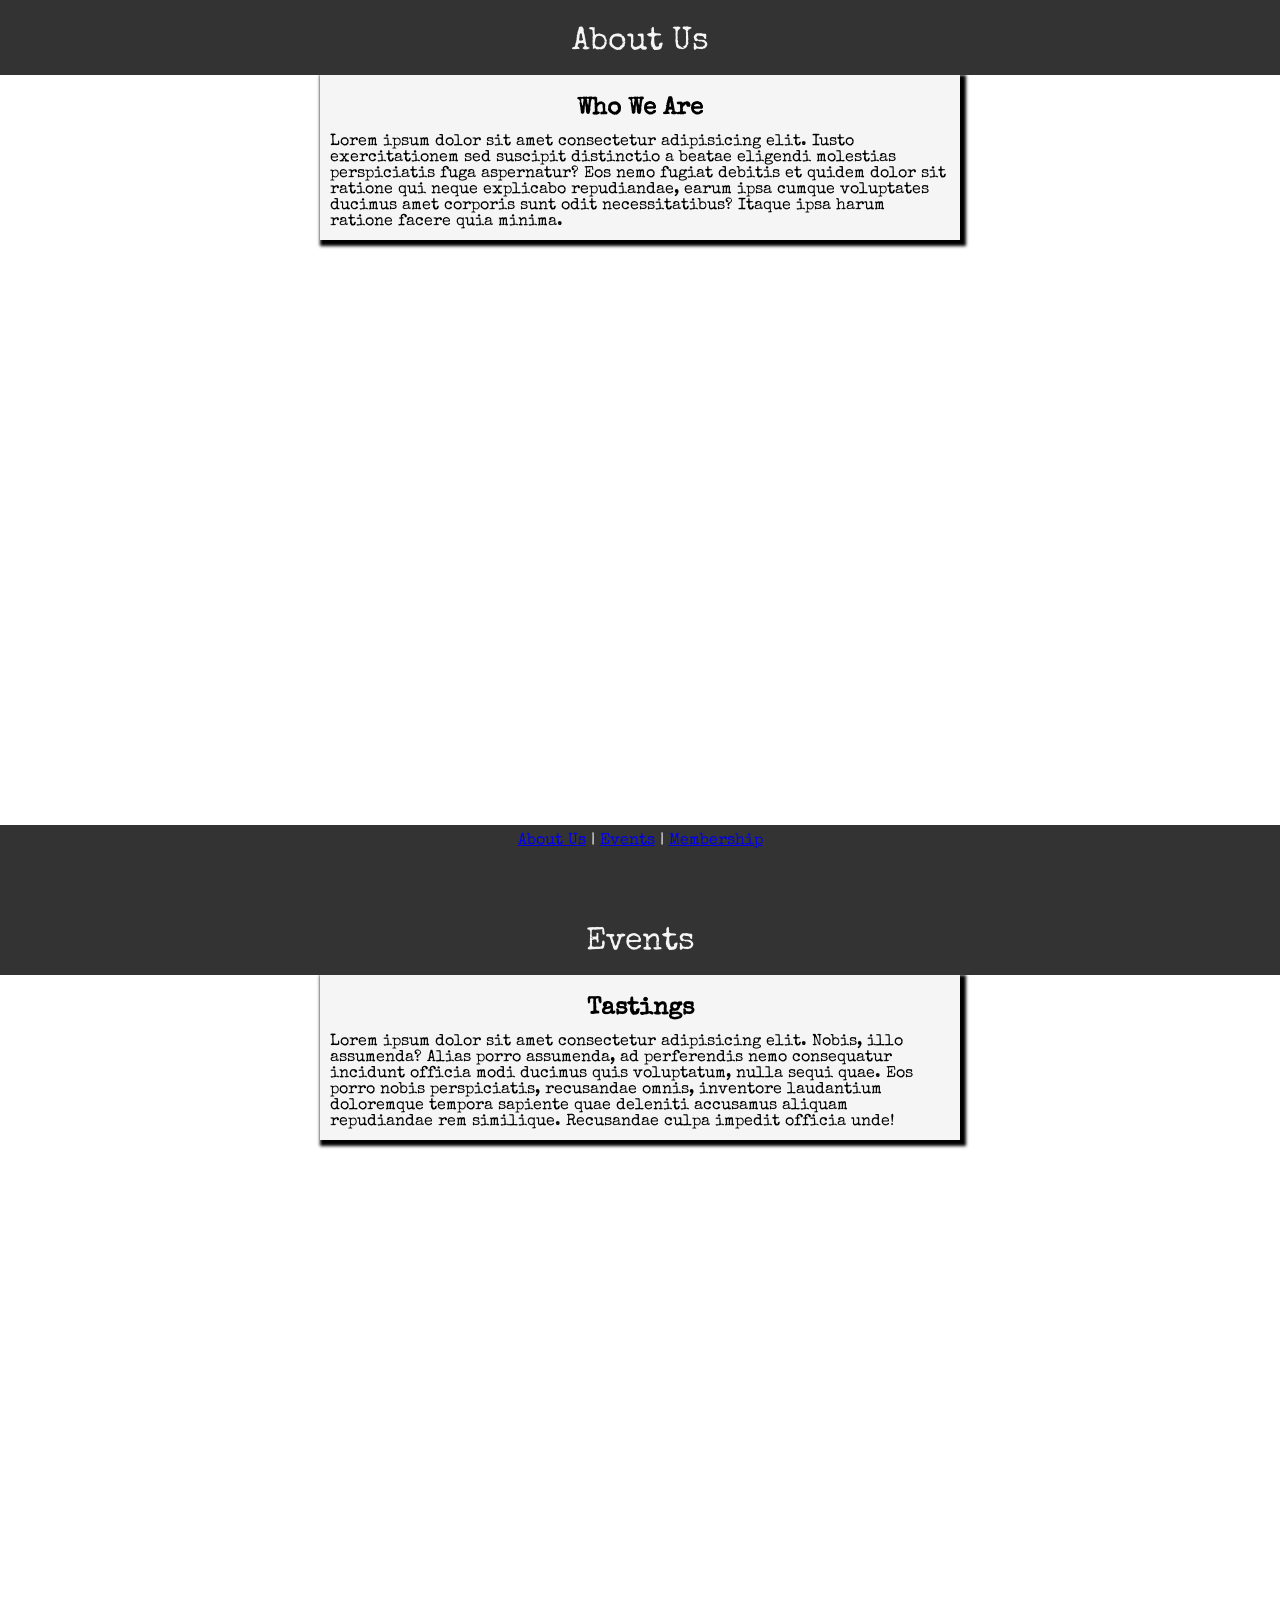
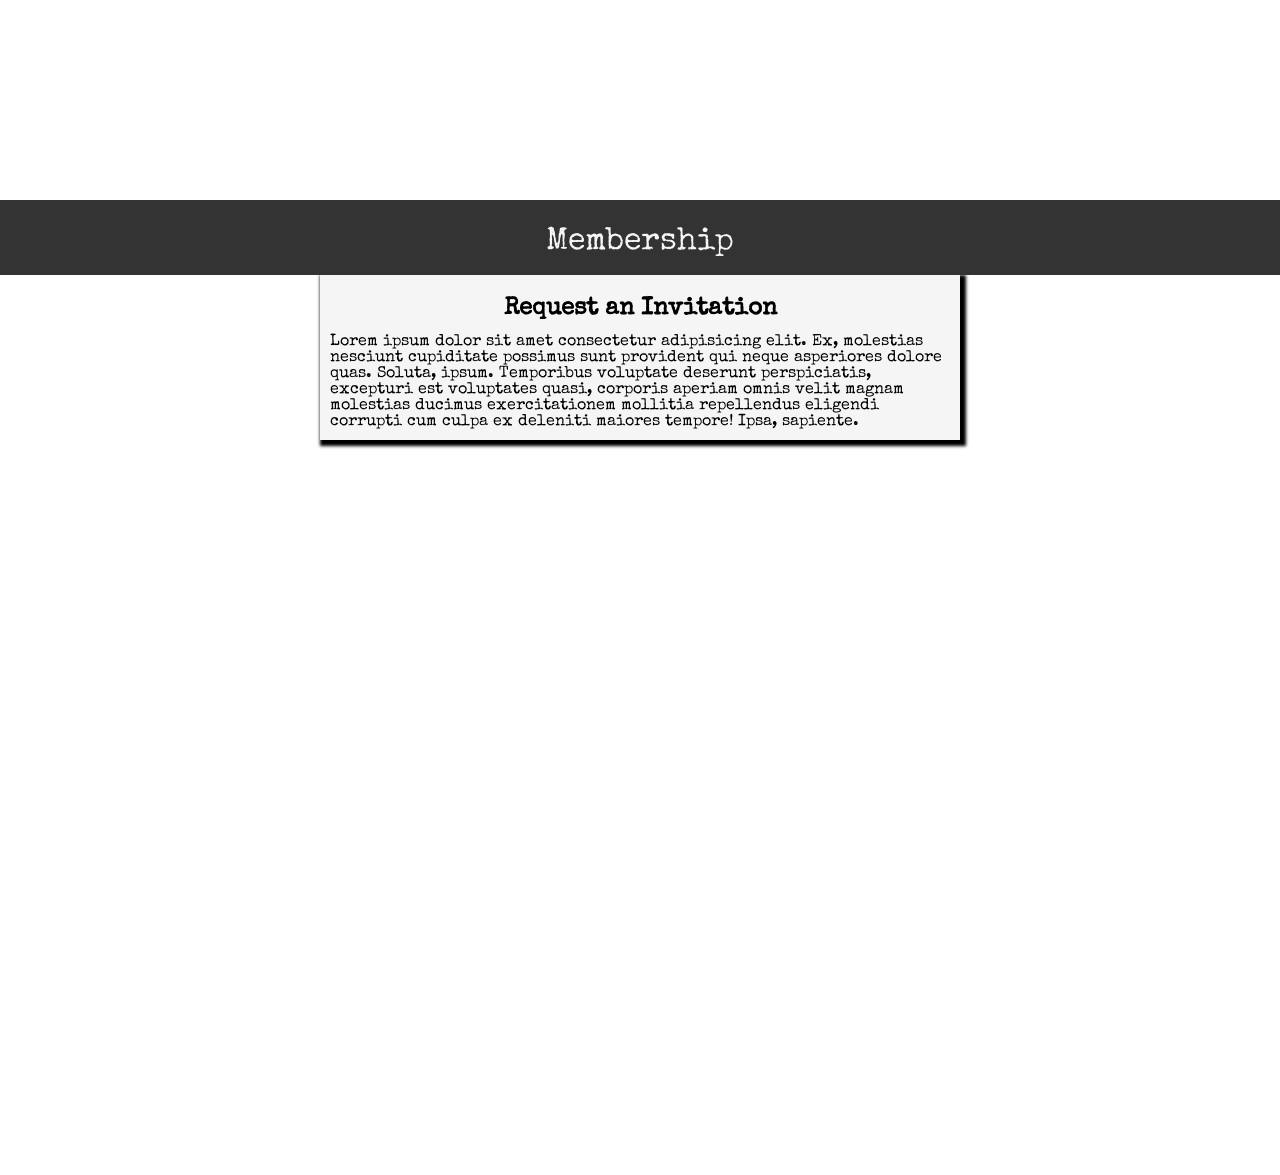
==== index.html @ 7f15e494 "init" ====
<!DOCTYPE html>
<html lang="en">
  <head>
    <meta charset="UTF-8" />
    <meta http-equiv="X-UA-Compatible" content="IE=edge" />
    <meta name="viewport" content="width=device-width, initial-scale=1.0" />
    <link rel="stylesheet" href="css/style.css" />
    <title>Document</title>
  </head>

  <body>
<body>
  <div style="background-image: url(/images/tasting.jpg); 
  background-size: cover; height:100%; background-position: center; position: fixed; width: 100%; z-index: -1;">
  </div>     
    <section id="one">
        <header class="page">About Us</header>
        <div class="content">
        <h2>Who We Are</h2>
        <p>Lorem ipsum dolor sit amet consectetur adipisicing elit. Iusto exercitationem sed suscipit distinctio a beatae eligendi molestias perspiciatis fuga aspernatur? Eos nemo fugiat debitis et quidem dolor sit ratione qui neque explicabo repudiandae, earum ipsa cumque voluptates ducimus amet corporis sunt odit necessitatibus? Itaque ipsa harum ratione facere quia minima.</p>
        </div>
      </section>
    <section id="two">
      <header class="page">Events</header>
      <div class="content">
      <h2>Tastings</h2>
      <p>Lorem ipsum dolor sit amet consectetur adipisicing elit. Nobis, illo assumenda? Alias porro assumenda, ad perferendis nemo consequatur incidunt officia modi ducimus quis voluptatum, nulla sequi quae. Eos porro nobis perspiciatis, recusandae omnis, inventore laudantium doloremque tempora sapiente quae deleniti accusamus aliquam repudiandae rem similique. Recusandae culpa impedit officia unde!</p>
      </div>
    </section>
    <section id="three">
      <header class="page">Membership</header>
      <div class="content">
      <h2>Request an Invitation</h2>
      <p>Lorem ipsum dolor sit amet consectetur adipisicing elit. Ex, molestias nesciunt cupiditate possimus sunt provident qui neque asperiores dolore quas. Soluta, ipsum. Temporibus voluptate deserunt perspiciatis, excepturi est voluptates quasi, corporis aperiam omnis velit magnam molestias ducimus exercitationem mollitia repellendus eligendi corrupti cum culpa ex deleniti maiores tempore! Ipsa, sapiente.</p>
      </div>
    </section>
    <footer>
      <a href="#one">About Us</a> | <a href="#two">Events</a> |
      <a href="#three">Membership</a>
    </footer>
  <!-- Code injected by live-server -->
<script type="text/javascript">
	// <![CDATA[  <-- For SVG support
	if ('WebSocket' in window) {
		(function () {
			function refreshCSS() {
				var sheets = [].slice.call(document.getElementsByTagName("link"));
				var head = document.getElementsByTagName("head")[0];
				for (var i = 0; i < sheets.length; ++i) {
					var elem = sheets[i];
					var parent = elem.parentElement || head;
					parent.removeChild(elem);
					var rel = elem.rel;
					if (elem.href && typeof rel != "string" || rel.length == 0 || rel.toLowerCase() == "stylesheet") {
						var url = elem.href.replace(/(&|\?)_cacheOverride=\d+/, '');
						elem.href = url + (url.indexOf('?') >= 0 ? '&' : '?') + '_cacheOverride=' + (new Date().valueOf());
					}
					parent.appendChild(elem);
				}
			}
			var protocol = window.location.protocol === 'http:' ? 'ws://' : 'wss://';
			var address = protocol + window.location.host + window.location.pathname + '/ws';
			var socket = new WebSocket(address);
			socket.onmessage = function (msg) {
				if (msg.data == 'reload') window.location.reload();
				else if (msg.data == 'refreshcss') refreshCSS();
			};
			if (sessionStorage && !sessionStorage.getItem('IsThisFirstTime_Log_From_LiveServer')) {
				console.log('Live reload enabled.');
				sessionStorage.setItem('IsThisFirstTime_Log_From_LiveServer', true);
			}
		})();
	}
	else {
		console.error('Upgrade your browser. This Browser is NOT supported WebSocket for Live-Reloading.');
	}
	// ]]>
</script></body>
</html>
---- css/style.css ----
@import url("https://fonts.googleapis.com/css2?family=Special+Elite&display=swap");

* {
  margin: 0;
  padding: 0;
  box-sizing: border-box;
}

body {
  font-family: "Special Elite", serif;
  min-height: 200vh;
}

.page {
  background-color: #333;
  color: whitesmoke;
}

.content {
  margin: auto;
  background-color: whitesmoke;
  box-shadow: 3px 3px 3px 3px;
  width: 50%;
  padding: 10px;
}

section {
  height: 100vh;
}

header,
footer {
  color: #fff;
  text-align: center;
  height: 75px;
  padding: 0.5rem;
}

header {
  text-align: center;
  padding: 2%;
  position: sticky;
  top: 0;
  font-size: 2rem;
}

footer {
  background-color: #333;
  position: sticky;
  bottom: 0;
  font-size: 1rem;
  color: whitesmoke;
}

a:visited {
  color: #fff;
}

h2 {
  text-align: center;
  padding: 2%;
}

html {
  scroll-behavior: smooth;
}
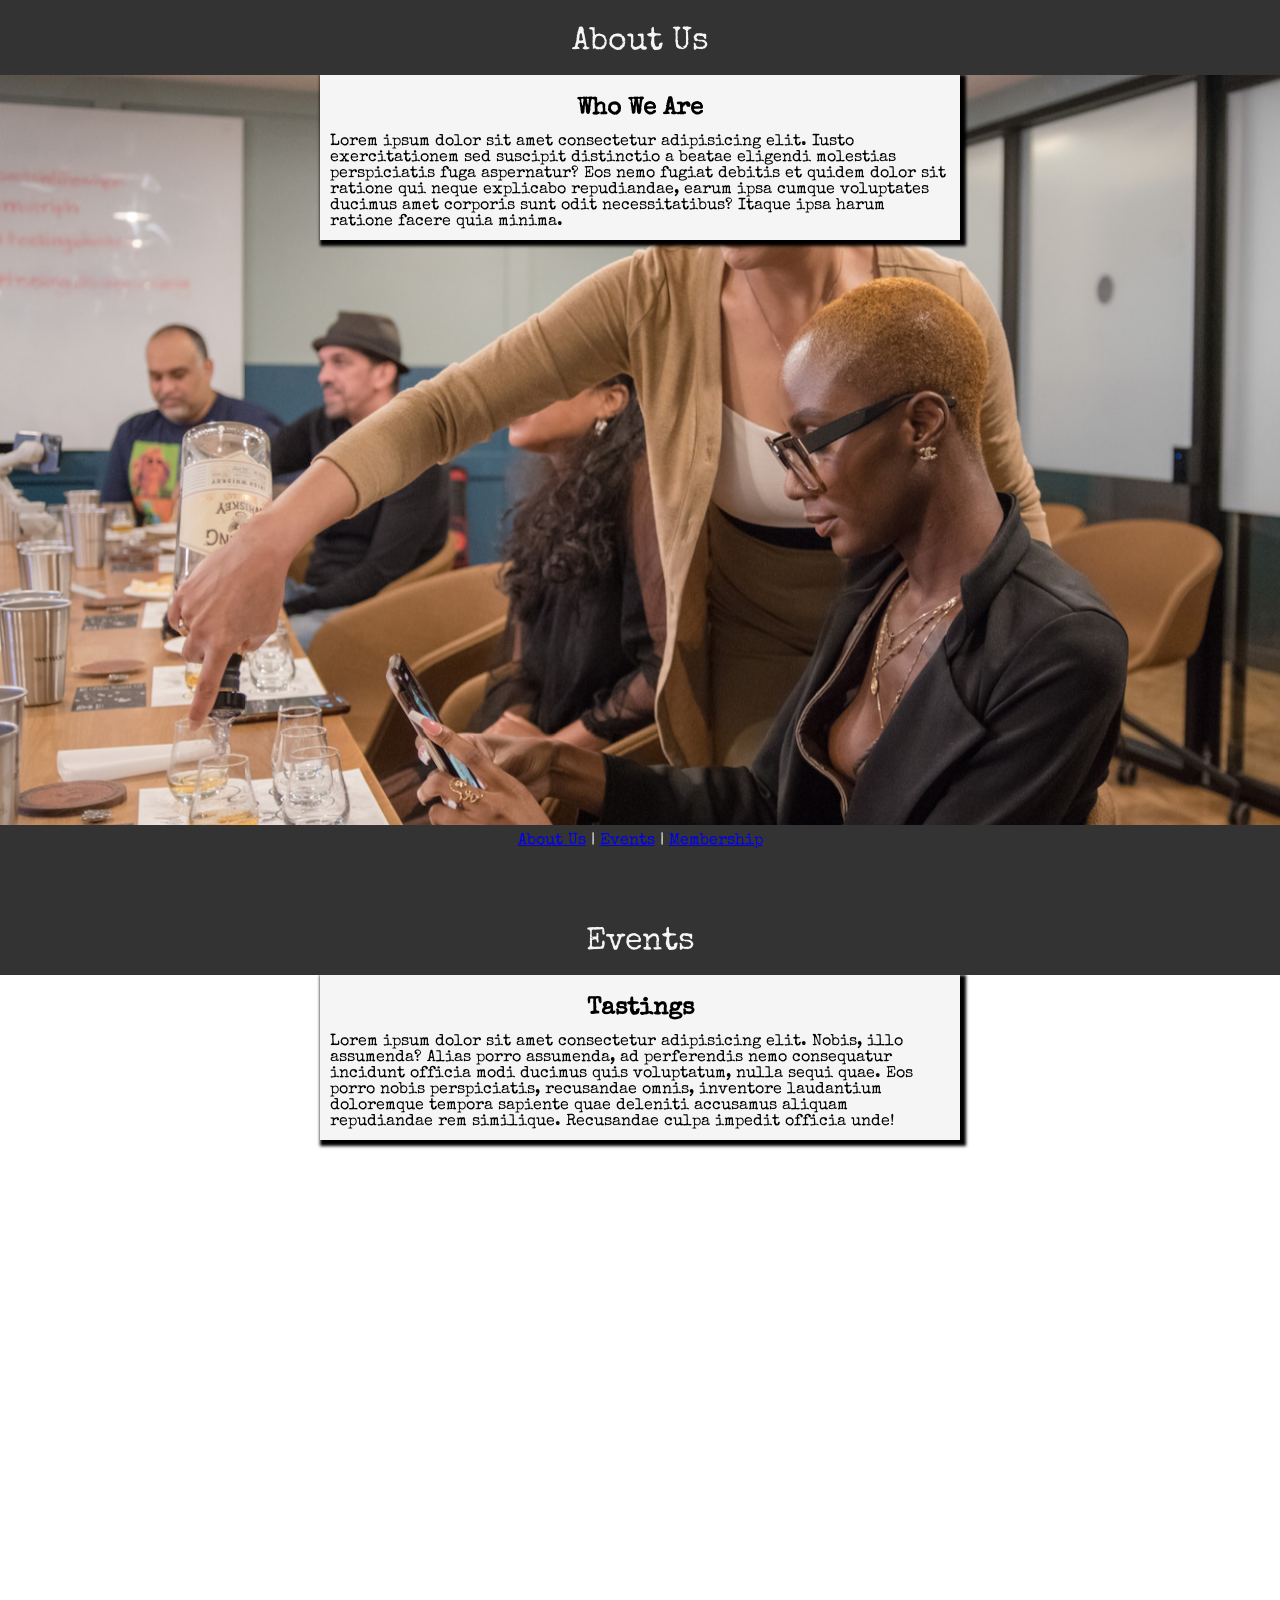
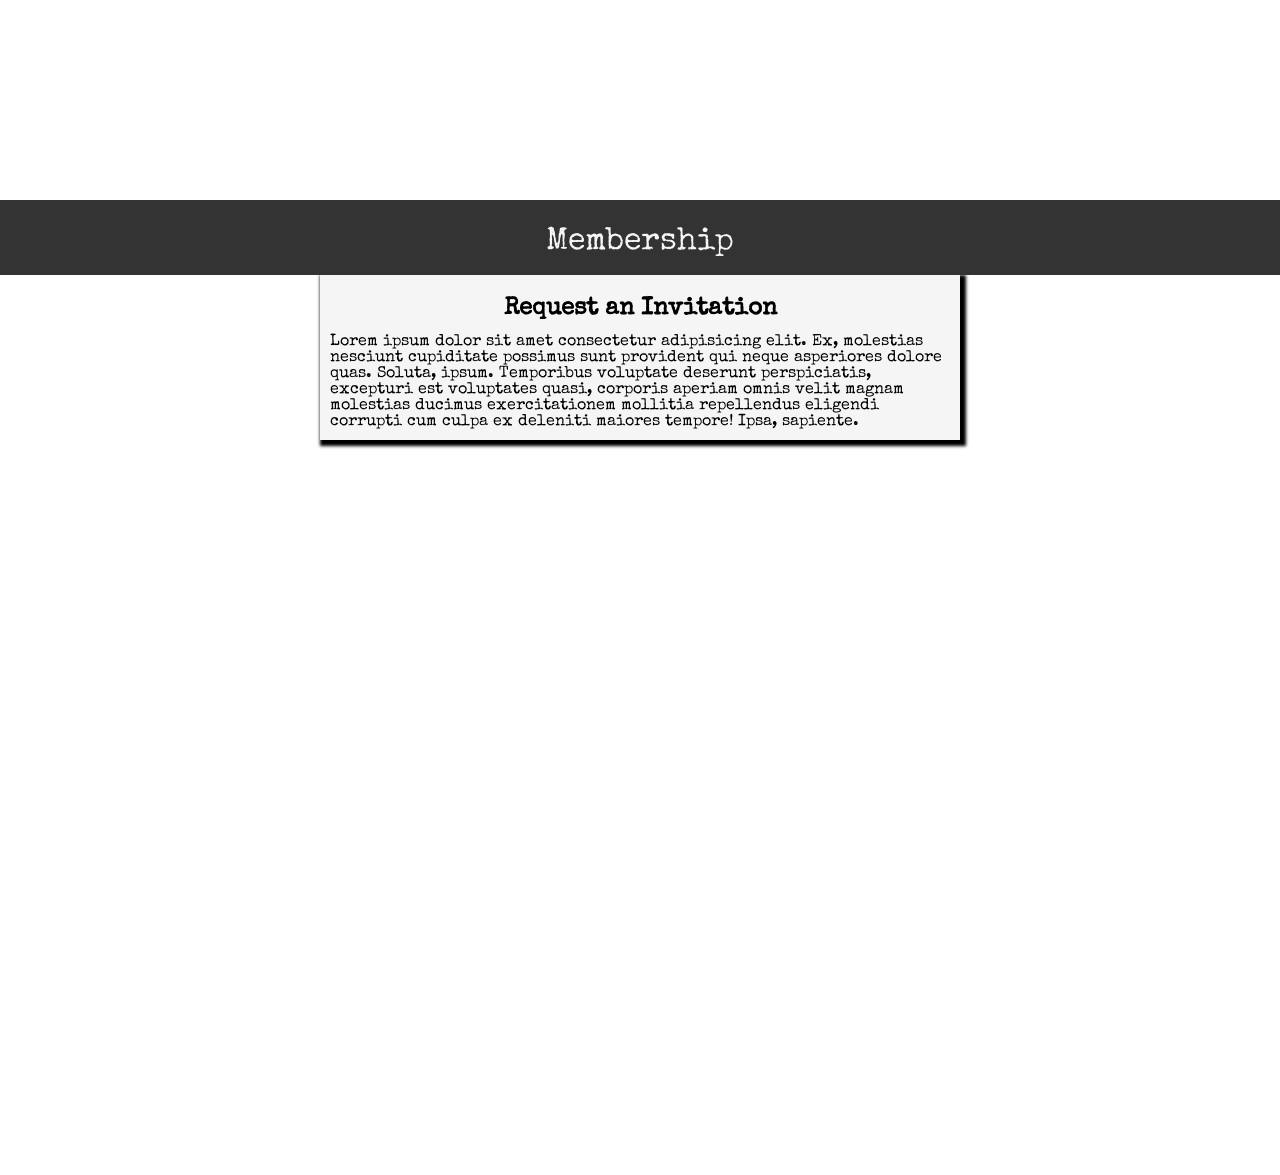
==== commit 5d9d6ecf: "Update index.html" ====
--- a/index.html
+++ b/index.html
@@ -10,7 +10,7 @@
 
   <body>
 <body>
-  <div style="background-image: url(/images/tasting.jpg); 
+  <div style="background-image: url(../images/tasting.jpg); 
   background-size: cover; height:100%; background-position: center; position: fixed; width: 100%; z-index: -1;">
   </div>     
     <section id="one">
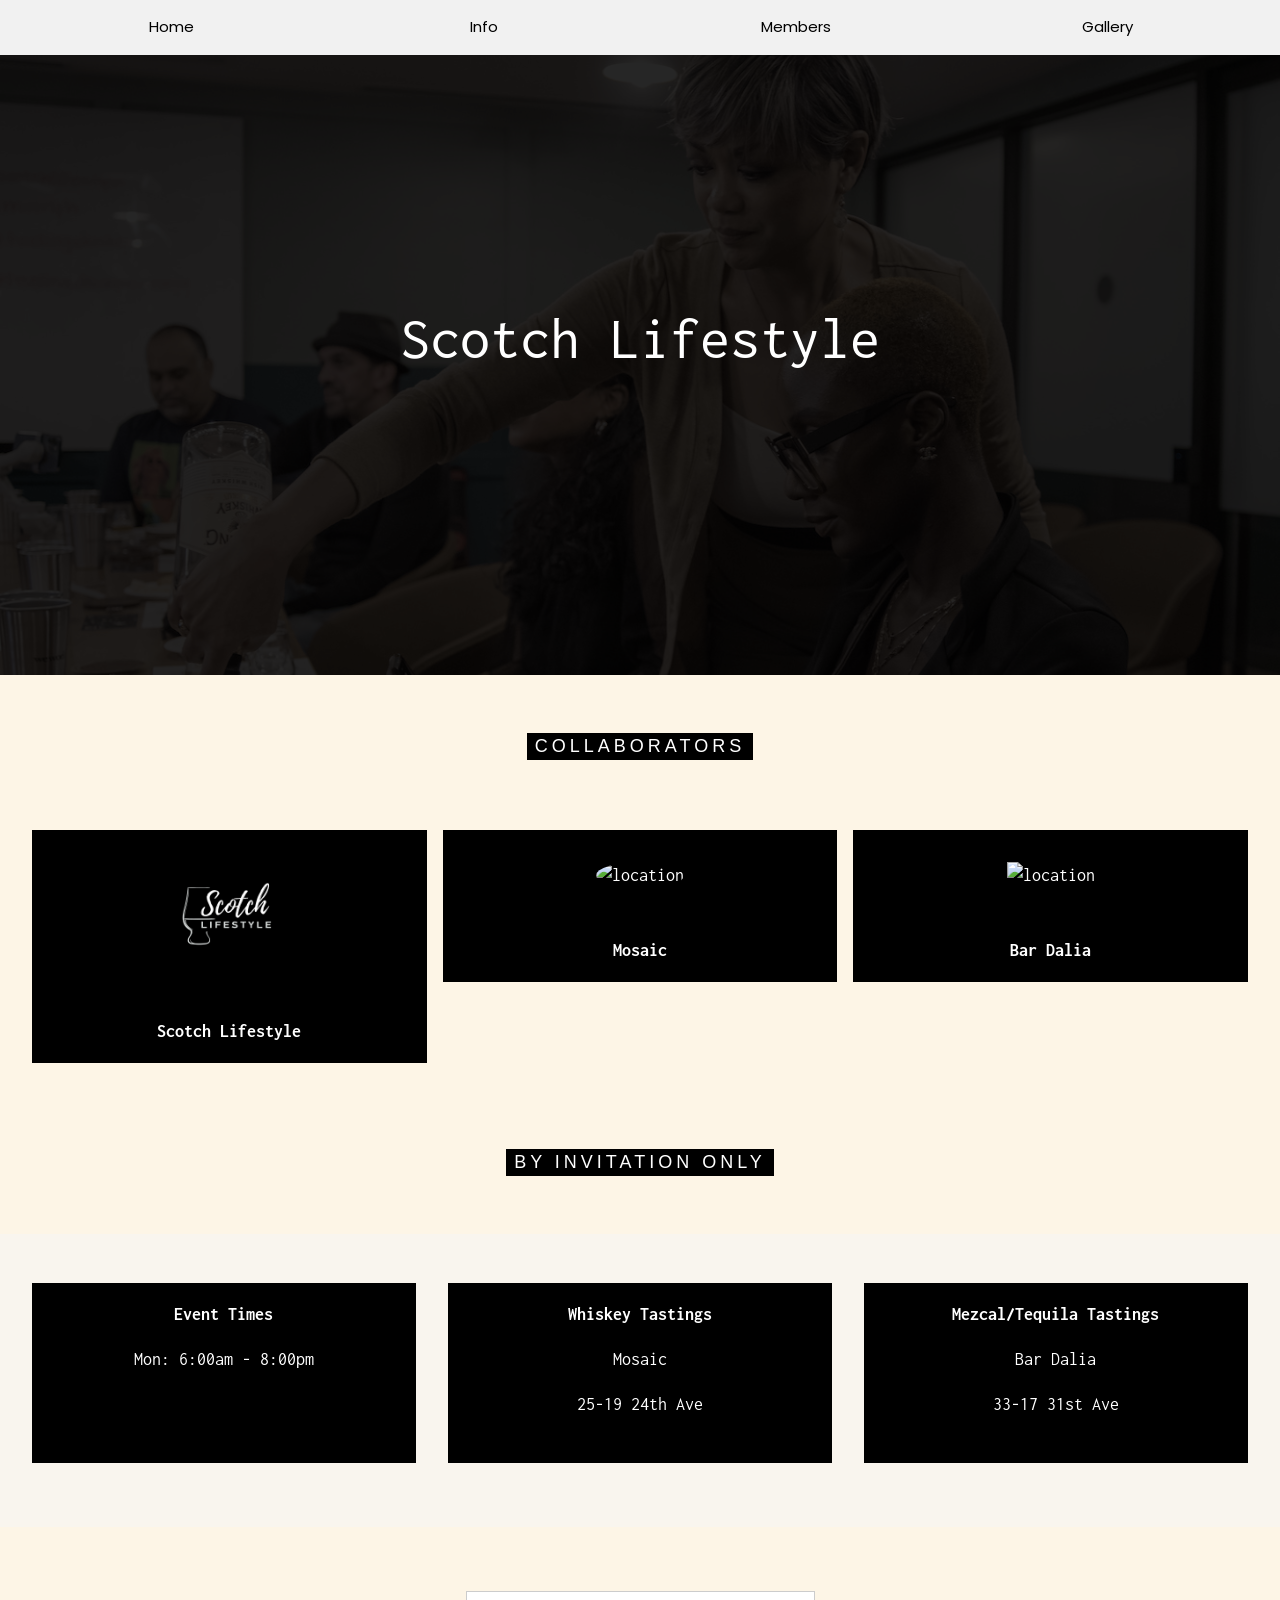
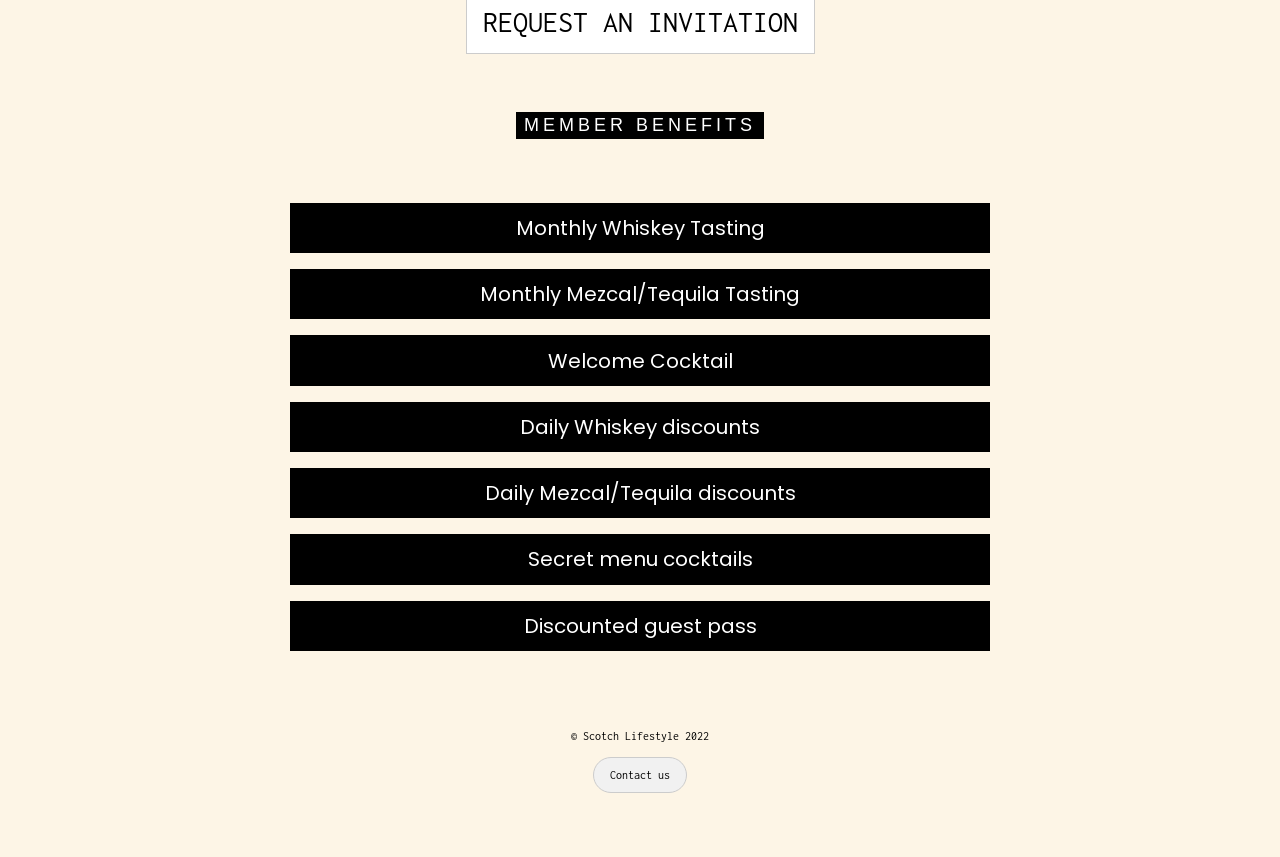
==== commit 35e546f4: "init" ====
--- a/index.html
+++ b/index.html
@@ -1,79 +1,151 @@
 <!DOCTYPE html>
-<html lang="en">
-  <head>
-    <meta charset="UTF-8" />
-    <meta http-equiv="X-UA-Compatible" content="IE=edge" />
-    <meta name="viewport" content="width=device-width, initial-scale=1.0" />
-    <link rel="stylesheet" href="css/style.css" />
-    <title>Document</title>
-  </head>
+<html>
+    <head>
+        <title>Scotch Lifestyle</title>
+        <meta charset="UTF-8">
+        <meta name="viewport" content="width=device-width, initial-scale=1">
+        <link rel="stylesheet" href="https://www.w3schools.com/w3css/4/w3.css">
+        <!-- Custom Css -->
+        <link rel="stylesheet" href="./styles.css">
 
-  <body>
-<body>
-  <div style="background-image: url(../images/tasting.jpg); 
-  background-size: cover; height:100%; background-position: center; position: fixed; width: 100%; z-index: -1;">
-  </div>     
-    <section id="one">
-        <header class="page">About Us</header>
-        <div class="content">
-        <h2>Who We Are</h2>
-        <p>Lorem ipsum dolor sit amet consectetur adipisicing elit. Iusto exercitationem sed suscipit distinctio a beatae eligendi molestias perspiciatis fuga aspernatur? Eos nemo fugiat debitis et quidem dolor sit ratione qui neque explicabo repudiandae, earum ipsa cumque voluptates ducimus amet corporis sunt odit necessitatibus? Itaque ipsa harum ratione facere quia minima.</p>
+        <!-- Font Families -->
+        <link rel="stylesheet" href="https://fonts.googleapis.com/css?family=Inconsolata">
+        <link rel="stylesheet" href="https://fonts.googleapis.com/css?family=Poppins">
+        <link rel="stylesheet" href="https://use.fontawesome.com/releases/v5.15.4/css/all.css"
+            integrity="sha384-DyZ88mC6Up2uqS4h/KRgHuoeGwBcD4Ng9SiP4dIRy0EXTlnuz47vAwmeGwVChigm" crossorigin="anonymous">
+
+    </head>
+<body class="w3-sand">
+
+    <!-- Navbar Section -->
+    <div class="w3-top">
+        <div class="w3-row w3-padding w3-light-gray">
+            <div class="w3-col s3">
+                
+            </div>
+            <div class="w3-col s3">
+                <a href="#home" class="w3-button w3-b w3-block">Home</a>
+            </div>
+            <div class="w3-col s3">
+                <a href="#hour-section" class="w3-button w3-b w3-block">Info</a>
+            </div>
+            <div class="w3-col s3">
+                <a href="#price-section" class="w3-button w3-b w3-block">Members</a>
+            </div>
+            <div class="w3-col s3">
+                <a href="https://www.instagram.com/scotchlifestyle" class="w3-button w3-b w3-block">Gallery</a>
+            </div>
         </div>
-      </section>
-    <section id="two">
-      <header class="page">Events</header>
-      <div class="content">
-      <h2>Tastings</h2>
-      <p>Lorem ipsum dolor sit amet consectetur adipisicing elit. Nobis, illo assumenda? Alias porro assumenda, ad perferendis nemo consequatur incidunt officia modi ducimus quis voluptatum, nulla sequi quae. Eos porro nobis perspiciatis, recusandae omnis, inventore laudantium doloremque tempora sapiente quae deleniti accusamus aliquam repudiandae rem similique. Recusandae culpa impedit officia unde!</p>
-      </div>
-    </section>
-    <section id="three">
-      <header class="page">Membership</header>
-      <div class="content">
-      <h2>Request an Invitation</h2>
-      <p>Lorem ipsum dolor sit amet consectetur adipisicing elit. Ex, molestias nesciunt cupiditate possimus sunt provident qui neque asperiores dolore quas. Soluta, ipsum. Temporibus voluptate deserunt perspiciatis, excepturi est voluptates quasi, corporis aperiam omnis velit magnam molestias ducimus exercitationem mollitia repellendus eligendi corrupti cum culpa ex deleniti maiores tempore! Ipsa, sapiente.</p>
-      </div>
-    </section>
-    <footer>
-      <a href="#one">About Us</a> | <a href="#two">Events</a> |
-      <a href="#three">Membership</a>
+    </div>
+
+    <!-- Header with image -->
+    <header class="header w3-display-container w3-grayscale-min" id="home">
+        <div class="w3-display-middle w3-center">
+            <span class="w3-text-white" style="font-size:60px; text-transform: capitalize;">Scotch Lifestyle</span>
+        </div>
+    </header>
+
+    <!-- Collaborators Section -->
+    <div class="w3-sand w3-large" id="information">
+        <h5 class="w3-center w3-padding-48"><span class="w3-tag w3-wide">COLLABORATORS</span></h5>
+        <div class="w3-row-padding w3-padding-large">
+            <div class="w3-third w3-container w3-margin-bottom w3-hover-grayscale">
+                <div class="w3-container w3-center w3-black">
+                    <div style=" height:100%; max-width: 170px; margin: 0 auto; padding: 2rem;">
+                        <img src="images/slwhite.png" class="w3-circle w3-circle" alt="club"
+                            style="width: 100%; height: 100%;">
+                    </div>
+                    <p><b>Scotch Lifestyle</b></p>
+                </div>
+            </div>
+            <div class="w3-third w3-container w3-margin-bottom w3-hover-grayscale">
+                <div class="w3-container w3-center w3-black">
+                    <div class="" style=" height: 100%; max-width: 170px; margin: 0 auto; padding: 2rem;">
+                        <img src="https://images.getbento.com/accounts/f2018ae18650a7d106cd886e508361c8/media/images/33334silo.png" class="w3-circle" alt="location" style="width: 100%; height: 100%;">
+                    </div>
+                    <p><b>Mosaic</b></p>
+                </div>
+            </div>
+            <div class="w3-third w3-container w3-margin-bottom w3-hover-grayscale">
+                <div class="w3-container w3-center w3-black">
+                    <div class="" style=" height: 100%; max-width: 170px; margin: 0 auto; padding: 2rem;">
+                        <img src="https://images.getbento.com/accounts/e0ad7f5b590557e4eed495f773989ee1/media/images/16722logo.png"w3-circle" alt="location" style="width: 100%; height: 100%;">
+                    </div>
+                    <p><b>Bar Dalia</b></p>
+                </div>
+            </div>
+        </div>
+    </div>
+
+
+    <!-- Information Section -->
+    <h5 class="w3-center w3-padding-48" id="hour-section"><span class="w3-tag w3-wide">BY INVITATION ONLY</span></h5>
+    <div class="w3-center">
+        <div class="w3-container w3-padding-48 w3-large section-break w3-sand" id="information">
+            <div class="w3-third w3-center w3-container w3-margin-bottom">
+                <div class="w3-container w3-black" style="height: 180px;">
+                    <p><b>Event Times</b></p>
+                    <p>Mon: 6:00am - 8:00pm</p>
+                </div>
+            </div>
+            <div class="w3-third w3-center w3-container w3-margin-bottom">
+                <div class="w3-container w3-black" style="height: 180px;">
+                    <p><b>Whiskey Tastings</b></p>
+                    <p>Mosaic</p>
+                    <p>25-19 24th Ave</p>
+                </div>
+            </div>
+            <div class="w3-third w3-center w3-container">
+                <div class=" w3-container w3-black" style=" height: 180px;">
+                    <p><b>Mezcal/Tequila Tastings</b></p>
+                    <p>Bar Dalia</p>
+                    <p>33-17 31st Ave</p>
+                </div>
+            </div>
+        </div>
+    </div>
+
+    <!-- Request Invitation Button -->
+    <div class="call-to-action w3-center w3-padding-top-64">
+        <a href="mailto:info@scotchlifestyle.com" style="font-size:30px;" class="w3-white w3-text-dark w3-btn w3-border">REQUEST AN INVITATION</a>
+    </div>
+
+    <!-- Pricing Section-->
+    <div class="w3-container" id="price-section">
+        <div class="w3-content w3-center" style="max-width:700px; font-weight: 600;">
+            <h5 class="w3-center w3-padding-48"><span class="w3-tag w3-wide">MEMBER BENEFITS</span></h5>
+            <div class="w3-panel w3-black">
+                <h4>Monthly Whiskey Tasting</h4>
+            </div>
+            <div class="w3-panel w3-black">
+                <h4>Monthly Mezcal/Tequila Tasting</h4>
+            </div>
+            <div class="w3-panel w3-black">
+                <h4>Welcome Cocktail</h4>
+            </div>
+            <div class="w3-panel w3-black">
+                <h4>Daily Whiskey discounts</h4>
+            </div>
+            <div class="w3-panel w3-black">
+                <h4>Daily Mezcal/Tequila discounts</h4>
+            </div>
+            <div class="w3-panel w3-black">
+                <h4>Secret menu cocktails</h4>
+            </div>
+            <div class="w3-panel w3-black">
+                <h4>Discounted guest pass</h4>
+            </div>
+        </div>
+    </div>
+    </div>
+    <!-- End page content -->
+
+   <!-- Footer -->
+   <footer class="w3-center w3-padding-48 w3-large">
+    <p class="w3-small">&copy Scotch Lifestyle 2022</p>
+    <a class="w3-button w3-round-xxlarge w3-small w3-light-grey w3-margin-bottom w3-border" href="mailto:info@scotchlifestyle.com" target="_blank">Contact us</a>
+    <!-- End footer. -->
     </footer>
-  <!-- Code injected by live-server -->
-<script type="text/javascript">
-	// <![CDATA[  <-- For SVG support
-	if ('WebSocket' in window) {
-		(function () {
-			function refreshCSS() {
-				var sheets = [].slice.call(document.getElementsByTagName("link"));
-				var head = document.getElementsByTagName("head")[0];
-				for (var i = 0; i < sheets.length; ++i) {
-					var elem = sheets[i];
-					var parent = elem.parentElement || head;
-					parent.removeChild(elem);
-					var rel = elem.rel;
-					if (elem.href && typeof rel != "string" || rel.length == 0 || rel.toLowerCase() == "stylesheet") {
-						var url = elem.href.replace(/(&|\?)_cacheOverride=\d+/, '');
-						elem.href = url + (url.indexOf('?') >= 0 ? '&' : '?') + '_cacheOverride=' + (new Date().valueOf());
-					}
-					parent.appendChild(elem);
-				}
-			}
-			var protocol = window.location.protocol === 'http:' ? 'ws://' : 'wss://';
-			var address = protocol + window.location.host + window.location.pathname + '/ws';
-			var socket = new WebSocket(address);
-			socket.onmessage = function (msg) {
-				if (msg.data == 'reload') window.location.reload();
-				else if (msg.data == 'refreshcss') refreshCSS();
-			};
-			if (sessionStorage && !sessionStorage.getItem('IsThisFirstTime_Log_From_LiveServer')) {
-				console.log('Live reload enabled.');
-				sessionStorage.setItem('IsThisFirstTime_Log_From_LiveServer', true);
-			}
-		})();
-	}
-	else {
-		console.error('Upgrade your browser. This Browser is NOT supported WebSocket for Live-Reloading.');
-	}
-	// ]]>
-</script></body>
-</html>
+</body>
+
+</html>
--- a/styles.css
+++ b/styles.css
@@ -0,0 +1,28 @@
+body,
+html {
+  height: 100%;
+  font-family: "Inconsolata", sans-serif;
+  scroll-behavior: smooth;
+}
+
+.header {
+  min-height: 75%;
+  background: url("./images/tasting.jpg") no-repeat center center fixed;
+  background-color: rgba(0, 0, 0, 0.85);
+  background-blend-mode: multiply;
+  background-size: cover;
+}
+
+.w3-top,
+h4 {
+  font-family: "Poppins", sans-serif;
+}
+
+/* Shop Information section */
+.section-break {
+  min-height: 100%;
+  background: url("./images/tasting.jpg") no-repeat center center fixed;
+  filter: grayscale(50%);
+  background-blend-mode: multiply;
+  background-size: cover;
+}
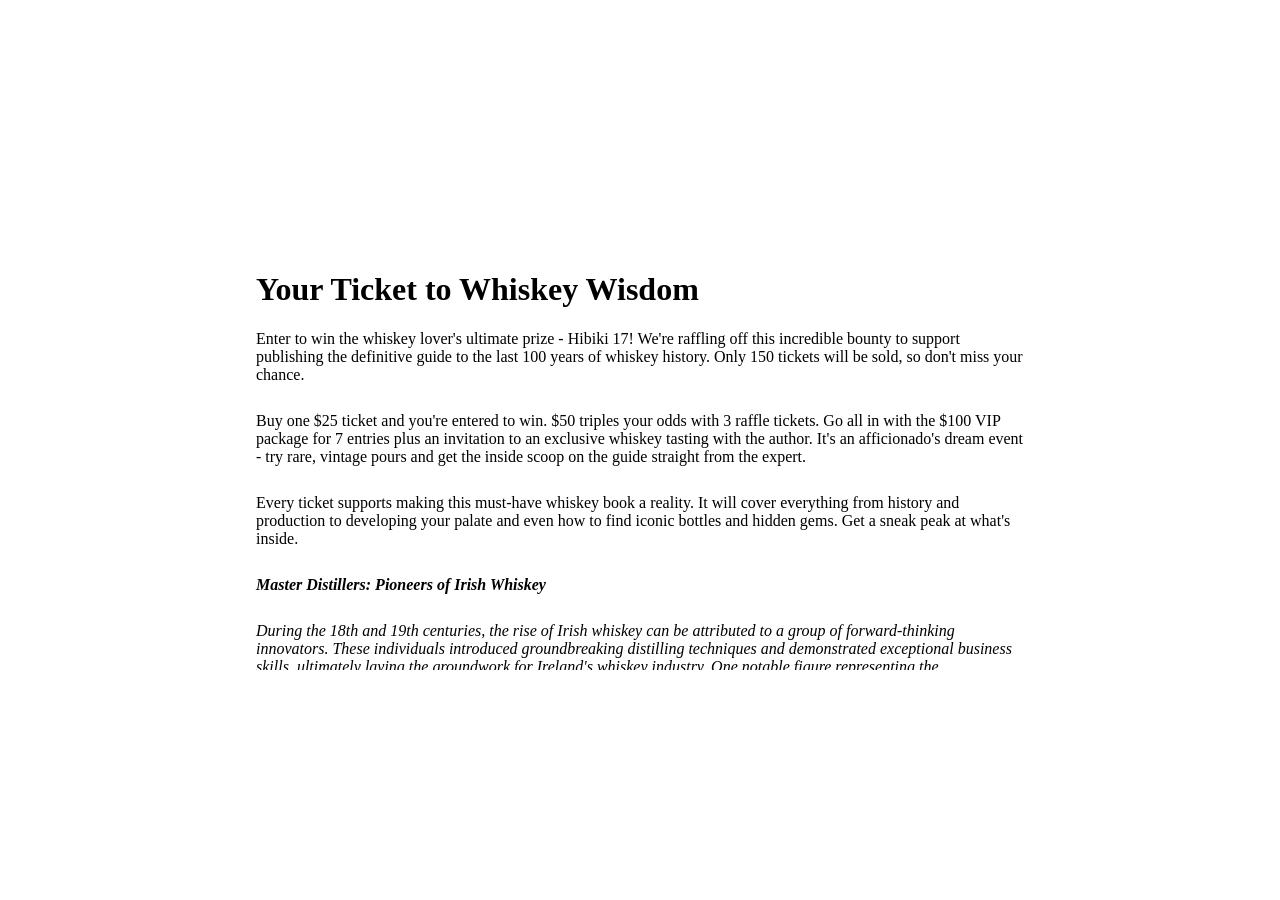
==== commit 4ce5cc48: "New design" ====
--- a/index.html
+++ b/index.html
@@ -1,151 +1,80 @@
 <!DOCTYPE html>
 <html>
-    <head>
-        <title>Scotch Lifestyle</title>
-        <meta charset="UTF-8">
-        <meta name="viewport" content="width=device-width, initial-scale=1">
-        <link rel="stylesheet" href="https://www.w3schools.com/w3css/4/w3.css">
-        <!-- Custom Css -->
-        <link rel="stylesheet" href="./styles.css">
+  <head>
+    <meta charset="utf-8" />
+    <title>Landing Page</title>
+    <style>
+      body,
+      html {
+        margin: 0;
+        padding: 0;
+        height: 100%;
+      }
+      .container {
+        background-image: url("background.png");
+        background-size: cover;
+        background-position: center;
+        height: 100vh;
+        display: flex;
+        align-items: center;
+        justify-content: center;
+      }
+      .input-box {
+        background-color: rgba(255, 255, 255, 0.8);
+        padding: 20px;
+        border-radius: 10px;
+        width: 60%;
+        height: 400px;
+        overflow-y: auto;
+      }
+      input[type="text"] {
+        padding: 10px;
+        margin-bottom: 10px;
+        border-radius: 5px;
+        border: 1px solid #ccc;
+        width: 100%;
+      }
+      a.button {
+        display: inline-block;
+        padding: 10px 20px;
+        background-color: #333;
+        color: white;
+        border-radius: 5px;
+        text-decoration: none;
+      }
+      p {
+        margin: 10px 0;
+      }
+    </style>
+  </head>
+  <body>
+    <div class="container">
+      <div class="input-box">
+        <h1>Your Ticket to Whiskey Wisdom</h1>
+        <p>
+          Enter to win the whiskey lover's ultimate prize - Hibiki 17! We're
+          raffling off this incredible bounty to support publishing the
+          definitive guide to the last 100 years of whiskey history. Only 150
+          tickets will be sold, so don't miss your chance. </p><br />
+          Buy one $25 ticket and you're entered to win. $50 triples your odds with 3 raffle tickets. Go all in with the $100 VIP package for 7 entries plus an invitation to an exclusive whiskey tasting with the author. It's an afficionado's dream event - try rare, vintage pours and get the inside scoop on the guide straight from the expert.</p></br>
+          Every ticket supports making this must-have whiskey book a reality.
+          It will cover everything from history and production to developing your palate
+          and even how to find iconic bottles and hidden gems. Get a sneak peak at what's inside.</p></br>
+          <i><b>Master Distillers: Pioneers of Irish Whiskey</b></p><br />
+          During the 18th and 19th centuries, the rise of Irish whiskey can be attributed to a group of forward-thinking innovators. These individuals introduced groundbreaking distilling techniques and demonstrated exceptional business skills, ultimately laying the groundwork for Ireland's whiskey industry.
+          One notable figure representing the entrepreneurial spirit of Irish whiskey was John Jameson. Originally hailing from Scotland, Jameson utilized his family connections to the distilling trade and established his own distillery in Dublin in 1780, which would later bear his name. He made significant advancements in production methods and placed great emphasis on maintaining high-quality standards. Through his ingenuity, Irish whiskey became renowned for its smoothness and purity under Jameson's influence.</p><br />
+          John Power took a comparable path of innovation. In 1789, he assumed control of his family's modest distillery located on Thomas Street and pursued an ambitious expansion of production. By the 1880s, the John Power & Son distillery had grown to become one of Dublin's largest, bottling and exporting whiskey to various corners of the globe.</p><br />
+          The Haig and Stein families were influential figures in the world of Irish distilling. They were the ones who introduced the single pot still style of whiskey, which involves distilling a combination of malted and unmalted barley. This particular method created a distinctly Irish whiskey that became incredibly popular among consumers.</p><br />
+          Behind the scenes, skilled master distillers such as George Roe and Sir Robert Arbuthnott refined their craft. Their technical expertise played a vital role in improving the distillation processes and ensuring consistency in the production of Irish whiskey.</p><br />
+          Other innovative distillers, like Henry Conyngham, took the industry further. Conyngham traveled to Scotland and came back to Ireland to establish the country's very first licensed grain distillery. This development brought about the use of more efficient continuous stills.</p><br />
+          Together, these pioneers of distilling played a significant role in promoting Irish whiskey to the world. Their contributions were instrumental in shaping one of the leading whiskey industries during the 19th century. Despite changing markets over time, their creative thinking and entrepreneurial spirit continue to inspire and drive the resilient resurgence of Irish whiskey today.</i></p><br />
 
-        <!-- Font Families -->
-        <link rel="stylesheet" href="https://fonts.googleapis.com/css?family=Inconsolata">
-        <link rel="stylesheet" href="https://fonts.googleapis.com/css?family=Poppins">
-        <link rel="stylesheet" href="https://use.fontawesome.com/releases/v5.15.4/css/all.css"
-            integrity="sha384-DyZ88mC6Up2uqS4h/KRgHuoeGwBcD4Ng9SiP4dIRy0EXTlnuz47vAwmeGwVChigm" crossorigin="anonymous">
+          Only 150 tickets will be sold, so act fast! Buy your tickets today and you could win Hibiki 17 to add to your whiskey collection.
 
-    </head>
-<body class="w3-sand">
-
-    <!-- Navbar Section -->
-    <div class="w3-top">
-        <div class="w3-row w3-padding w3-light-gray">
-            <div class="w3-col s3">
-                
-            </div>
-            <div class="w3-col s3">
-                <a href="#home" class="w3-button w3-b w3-block">Home</a>
-            </div>
-            <div class="w3-col s3">
-                <a href="#hour-section" class="w3-button w3-b w3-block">Info</a>
-            </div>
-            <div class="w3-col s3">
-                <a href="#price-section" class="w3-button w3-b w3-block">Members</a>
-            </div>
-            <div class="w3-col s3">
-                <a href="https://www.instagram.com/scotchlifestyle" class="w3-button w3-b w3-block">Gallery</a>
-            </div>
-        </div>
+        </p>
+        <br />
+        <a href="https://venmo.com/u/NeilleCaroline" class="button">Purchase Ticket</a>
+      </div>
     </div>
-
-    <!-- Header with image -->
-    <header class="header w3-display-container w3-grayscale-min" id="home">
-        <div class="w3-display-middle w3-center">
-            <span class="w3-text-white" style="font-size:60px; text-transform: capitalize;">Scotch Lifestyle</span>
-        </div>
-    </header>
-
-    <!-- Collaborators Section -->
-    <div class="w3-sand w3-large" id="information">
-        <h5 class="w3-center w3-padding-48"><span class="w3-tag w3-wide">COLLABORATORS</span></h5>
-        <div class="w3-row-padding w3-padding-large">
-            <div class="w3-third w3-container w3-margin-bottom w3-hover-grayscale">
-                <div class="w3-container w3-center w3-black">
-                    <div style=" height:100%; max-width: 170px; margin: 0 auto; padding: 2rem;">
-                        <img src="images/slwhite.png" class="w3-circle w3-circle" alt="club"
-                            style="width: 100%; height: 100%;">
-                    </div>
-                    <p><b>Scotch Lifestyle</b></p>
-                </div>
-            </div>
-            <div class="w3-third w3-container w3-margin-bottom w3-hover-grayscale">
-                <div class="w3-container w3-center w3-black">
-                    <div class="" style=" height: 100%; max-width: 170px; margin: 0 auto; padding: 2rem;">
-                        <img src="https://images.getbento.com/accounts/f2018ae18650a7d106cd886e508361c8/media/images/33334silo.png" class="w3-circle" alt="location" style="width: 100%; height: 100%;">
-                    </div>
-                    <p><b>Mosaic</b></p>
-                </div>
-            </div>
-            <div class="w3-third w3-container w3-margin-bottom w3-hover-grayscale">
-                <div class="w3-container w3-center w3-black">
-                    <div class="" style=" height: 100%; max-width: 170px; margin: 0 auto; padding: 2rem;">
-                        <img src="https://images.getbento.com/accounts/e0ad7f5b590557e4eed495f773989ee1/media/images/16722logo.png"w3-circle" alt="location" style="width: 100%; height: 100%;">
-                    </div>
-                    <p><b>Bar Dalia</b></p>
-                </div>
-            </div>
-        </div>
-    </div>
-
-
-    <!-- Information Section -->
-    <h5 class="w3-center w3-padding-48" id="hour-section"><span class="w3-tag w3-wide">BY INVITATION ONLY</span></h5>
-    <div class="w3-center">
-        <div class="w3-container w3-padding-48 w3-large section-break w3-sand" id="information">
-            <div class="w3-third w3-center w3-container w3-margin-bottom">
-                <div class="w3-container w3-black" style="height: 180px;">
-                    <p><b>Event Times</b></p>
-                    <p>Mon: 6:00am - 8:00pm</p>
-                </div>
-            </div>
-            <div class="w3-third w3-center w3-container w3-margin-bottom">
-                <div class="w3-container w3-black" style="height: 180px;">
-                    <p><b>Whiskey Tastings</b></p>
-                    <p>Mosaic</p>
-                    <p>25-19 24th Ave</p>
-                </div>
-            </div>
-            <div class="w3-third w3-center w3-container">
-                <div class=" w3-container w3-black" style=" height: 180px;">
-                    <p><b>Mezcal/Tequila Tastings</b></p>
-                    <p>Bar Dalia</p>
-                    <p>33-17 31st Ave</p>
-                </div>
-            </div>
-        </div>
-    </div>
-
-    <!-- Request Invitation Button -->
-    <div class="call-to-action w3-center w3-padding-top-64">
-        <a href="mailto:info@scotchlifestyle.com" style="font-size:30px;" class="w3-white w3-text-dark w3-btn w3-border">REQUEST AN INVITATION</a>
-    </div>
-
-    <!-- Pricing Section-->
-    <div class="w3-container" id="price-section">
-        <div class="w3-content w3-center" style="max-width:700px; font-weight: 600;">
-            <h5 class="w3-center w3-padding-48"><span class="w3-tag w3-wide">MEMBER BENEFITS</span></h5>
-            <div class="w3-panel w3-black">
-                <h4>Monthly Whiskey Tasting</h4>
-            </div>
-            <div class="w3-panel w3-black">
-                <h4>Monthly Mezcal/Tequila Tasting</h4>
-            </div>
-            <div class="w3-panel w3-black">
-                <h4>Welcome Cocktail</h4>
-            </div>
-            <div class="w3-panel w3-black">
-                <h4>Daily Whiskey discounts</h4>
-            </div>
-            <div class="w3-panel w3-black">
-                <h4>Daily Mezcal/Tequila discounts</h4>
-            </div>
-            <div class="w3-panel w3-black">
-                <h4>Secret menu cocktails</h4>
-            </div>
-            <div class="w3-panel w3-black">
-                <h4>Discounted guest pass</h4>
-            </div>
-        </div>
-    </div>
-    </div>
-    <!-- End page content -->
-
-   <!-- Footer -->
-   <footer class="w3-center w3-padding-48 w3-large">
-    <p class="w3-small">&copy Scotch Lifestyle 2022</p>
-    <a class="w3-button w3-round-xxlarge w3-small w3-light-grey w3-margin-bottom w3-border" href="mailto:info@scotchlifestyle.com" target="_blank">Contact us</a>
-    <!-- End footer. -->
-    </footer>
-</body>
-
-</html>+  </body>
+</html>
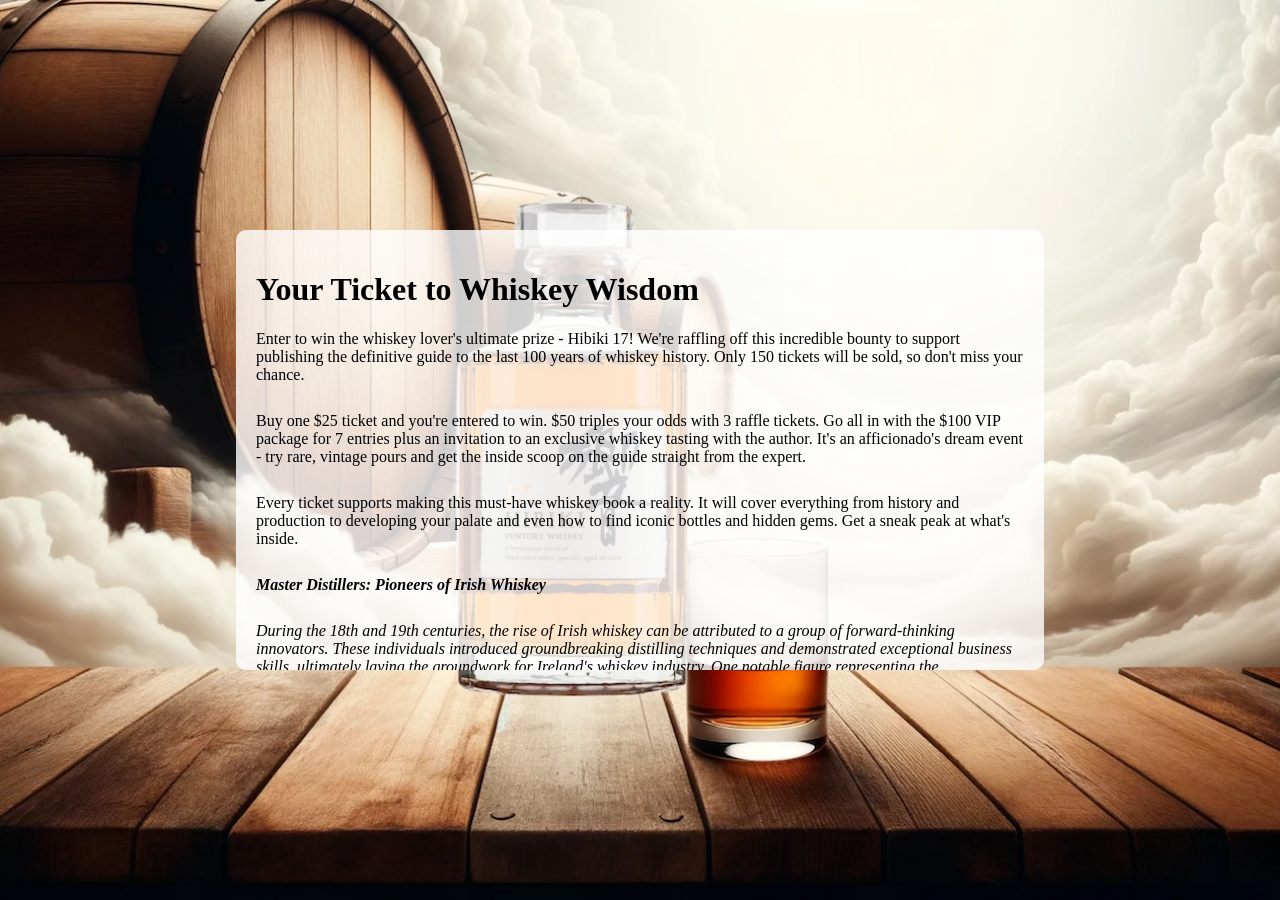
==== commit 7b50b9be: "updated master new site" ====
(no text change in the page or its own stylesheets)
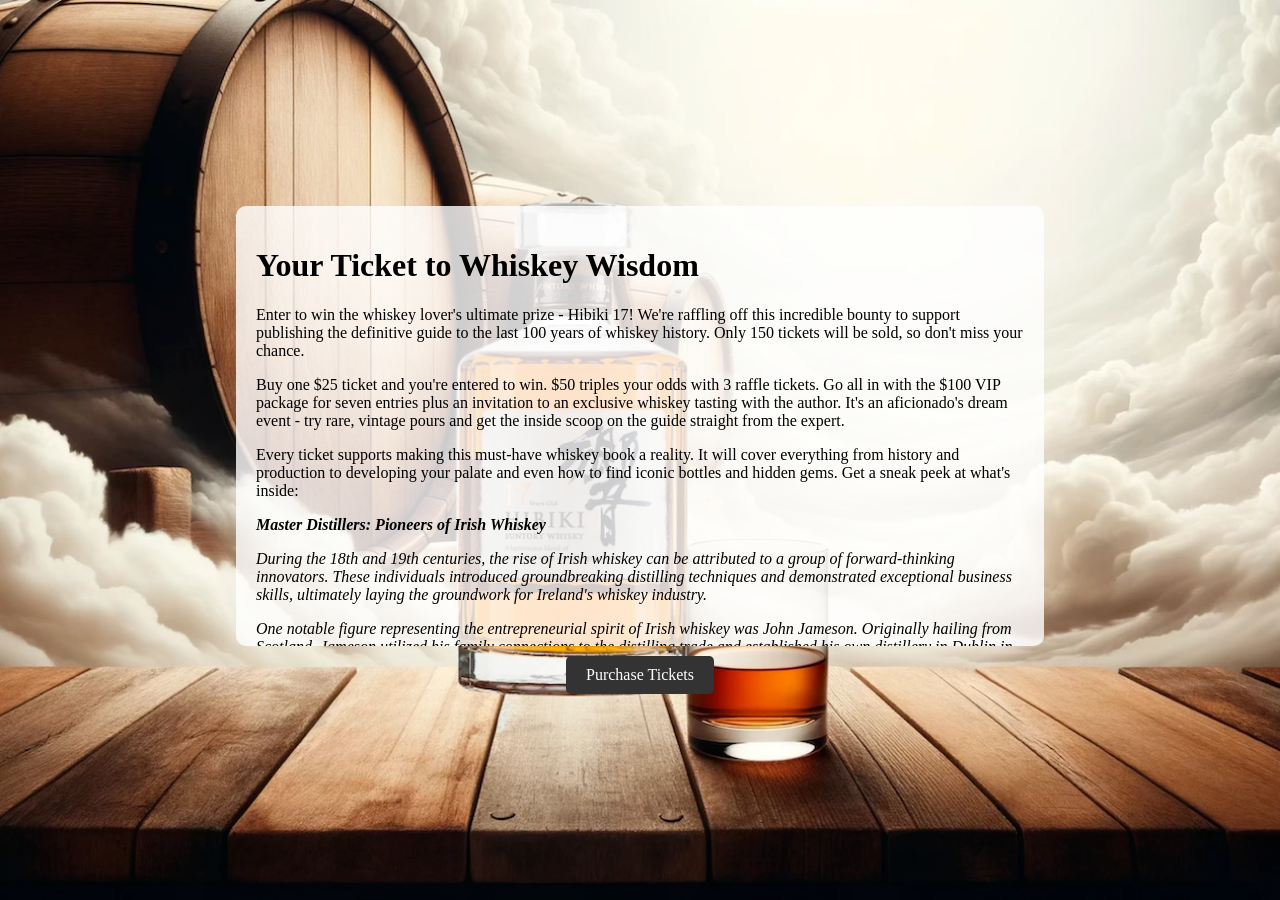
==== commit 66ad14a4: "Update index.html Made it mobile-friendly" ====
--- a/index.html
+++ b/index.html
@@ -1,8 +1,7 @@
 <!DOCTYPE html>
 <html>
   <head>
-    <meta charset="utf-8" />
-    <title>Landing Page</title>
+    <title>Whiskey Wisdom Tickets</title>
     <style>
       body,
       html {
@@ -16,6 +15,7 @@
         background-position: center;
         height: 100vh;
         display: flex;
+        flex-direction: column;
         align-items: center;
         justify-content: center;
       }
@@ -26,24 +26,23 @@
         width: 60%;
         height: 400px;
         overflow-y: auto;
-      }
-      input[type="text"] {
-        padding: 10px;
-        margin-bottom: 10px;
-        border-radius: 5px;
-        border: 1px solid #ccc;
-        width: 100%;
+        font-size: 16px; /* Make the text larger */
       }
       a.button {
         display: inline-block;
         padding: 10px 20px;
+        margin-top: 10px; /* Add margin to place button below the text box */
         background-color: #333;
         color: white;
         border-radius: 5px;
         text-decoration: none;
       }
-      p {
-        margin: 10px 0;
+      /* Media query for mobile devices */
+      @media (max-width: 768px) {
+        .input-box {
+          width: 90%;
+          font-size: 18px; /* Make the text even larger on mobile */
+        }
       }
     </style>
   </head>
@@ -51,30 +50,21 @@
     <div class="container">
       <div class="input-box">
         <h1>Your Ticket to Whiskey Wisdom</h1>
-        <p>
-          Enter to win the whiskey lover's ultimate prize - Hibiki 17! We're
-          raffling off this incredible bounty to support publishing the
-          definitive guide to the last 100 years of whiskey history. Only 150
-          tickets will be sold, so don't miss your chance. </p><br />
-          Buy one $25 ticket and you're entered to win. $50 triples your odds with 3 raffle tickets. Go all in with the $100 VIP package for 7 entries plus an invitation to an exclusive whiskey tasting with the author. It's an afficionado's dream event - try rare, vintage pours and get the inside scoop on the guide straight from the expert.</p></br>
-          Every ticket supports making this must-have whiskey book a reality.
-          It will cover everything from history and production to developing your palate
-          and even how to find iconic bottles and hidden gems. Get a sneak peak at what's inside.</p></br>
-          <i><b>Master Distillers: Pioneers of Irish Whiskey</b></p><br />
-          During the 18th and 19th centuries, the rise of Irish whiskey can be attributed to a group of forward-thinking innovators. These individuals introduced groundbreaking distilling techniques and demonstrated exceptional business skills, ultimately laying the groundwork for Ireland's whiskey industry.
-          One notable figure representing the entrepreneurial spirit of Irish whiskey was John Jameson. Originally hailing from Scotland, Jameson utilized his family connections to the distilling trade and established his own distillery in Dublin in 1780, which would later bear his name. He made significant advancements in production methods and placed great emphasis on maintaining high-quality standards. Through his ingenuity, Irish whiskey became renowned for its smoothness and purity under Jameson's influence.</p><br />
-          John Power took a comparable path of innovation. In 1789, he assumed control of his family's modest distillery located on Thomas Street and pursued an ambitious expansion of production. By the 1880s, the John Power & Son distillery had grown to become one of Dublin's largest, bottling and exporting whiskey to various corners of the globe.</p><br />
-          The Haig and Stein families were influential figures in the world of Irish distilling. They were the ones who introduced the single pot still style of whiskey, which involves distilling a combination of malted and unmalted barley. This particular method created a distinctly Irish whiskey that became incredibly popular among consumers.</p><br />
-          Behind the scenes, skilled master distillers such as George Roe and Sir Robert Arbuthnott refined their craft. Their technical expertise played a vital role in improving the distillation processes and ensuring consistency in the production of Irish whiskey.</p><br />
-          Other innovative distillers, like Henry Conyngham, took the industry further. Conyngham traveled to Scotland and came back to Ireland to establish the country's very first licensed grain distillery. This development brought about the use of more efficient continuous stills.</p><br />
-          Together, these pioneers of distilling played a significant role in promoting Irish whiskey to the world. Their contributions were instrumental in shaping one of the leading whiskey industries during the 19th century. Despite changing markets over time, their creative thinking and entrepreneurial spirit continue to inspire and drive the resilient resurgence of Irish whiskey today.</i></p><br />
-
-          Only 150 tickets will be sold, so act fast! Buy your tickets today and you could win Hibiki 17 to add to your whiskey collection.
-
-        </p>
-        <br />
-        <a href="https://venmo.com/u/NeilleCaroline" class="button">Purchase Ticket</a>
+        <p>Enter to win the whiskey lover's ultimate prize - Hibiki 17! We're raffling off this incredible bounty to support publishing the definitive guide to the last 100 years of whiskey history. Only 150 tickets will be sold, so don't miss your chance.</p>
+        <p>Buy one $25 ticket and you're entered to win. $50 triples your odds with 3 raffle tickets. Go all in with the $100 VIP package for seven entries plus an invitation to an exclusive whiskey tasting with the author. It's an aficionado's dream event - try rare, vintage pours and get the inside scoop on the guide straight from the expert.</p>
+        <p>Every ticket supports making this must-have whiskey book a reality. It will cover everything from history and production to developing your palate and even how to find iconic bottles and hidden gems. Get a sneak peek at what's inside:</p>
+        <p><i><b>Master Distillers: Pioneers of Irish Whiskey</b></i></p>
+        <p><i>During the 18th and 19th centuries, the rise of Irish whiskey can be attributed to a group of forward-thinking innovators. These individuals introduced groundbreaking distilling techniques and demonstrated exceptional business skills, ultimately laying the groundwork for Ireland's whiskey industry.</p>
+        <p>One notable figure representing the entrepreneurial spirit of Irish whiskey was John Jameson. Originally hailing from Scotland, Jameson utilized his family connections to the distilling trade and established his own distillery in Dublin in 1780, which would later bear his name. He made significant advancements in production methods and placed great emphasis on maintaining high-quality standards. Through his ingenuity, Irish whiskey became renowned for its smoothness and purity under Jameson's influence.</p>
+        <p>John Power took a comparable path of innovation. In 1789, he assumed control of his family's modest distillery located on Thomas Street and pursued an ambitious expansion of production. By the 1880s, the John Power & Son distillery had grown to become one of Dublin's largest, bottling and exporting whiskey to various corners of the globe.</p>
+        <p>The Haig and Stein families were influential figures in the world of Irish distilling. They were the ones who introduced the single pot still style of whiskey, which involves distilling a combination of malted and unmalted barley. This particular method created a distinctly Irish whiskey that became incredibly popular among consumers.</p>
+        <p>Behind the scenes, skilled master distillers such as George Roe and Sir Robert Arbuthnott refined their craft. Their technical expertise played a vital role in improving the distillation processes and ensuring consistency in the production of Irish whiskey.</p>
+        <p>Other innovative distillers, like Henry Conyngham, took the industry further. Conyngham traveled to Scotland and came back to Ireland to establish the country's very first licensed grain distillery. This development brought about the use of more efficient continuous stills.</p>
+        <p>Together, these pioneers of distilling played a significant role in promoting Irish whiskey to the world. Their contributions were instrumental in shaping one of the leading whiskey industries during the 19th century. Despite changing markets over time, their creative thinking and entrepreneurial spirit continue to inspire and drive the resilient resurgence of Irish whiskey today.</p></i>
+        <p>Only 150 tickets will be sold, so act fast! Buy your tickets today and you could win Hibiki 17 to add to your whiskey collection.</p>
       </div>
+      <a href="purchase_ticket.html" class="button">Purchase Tickets</a>
+      <!-- Moved out of .input-box -->
     </div>
   </body>
 </html>
